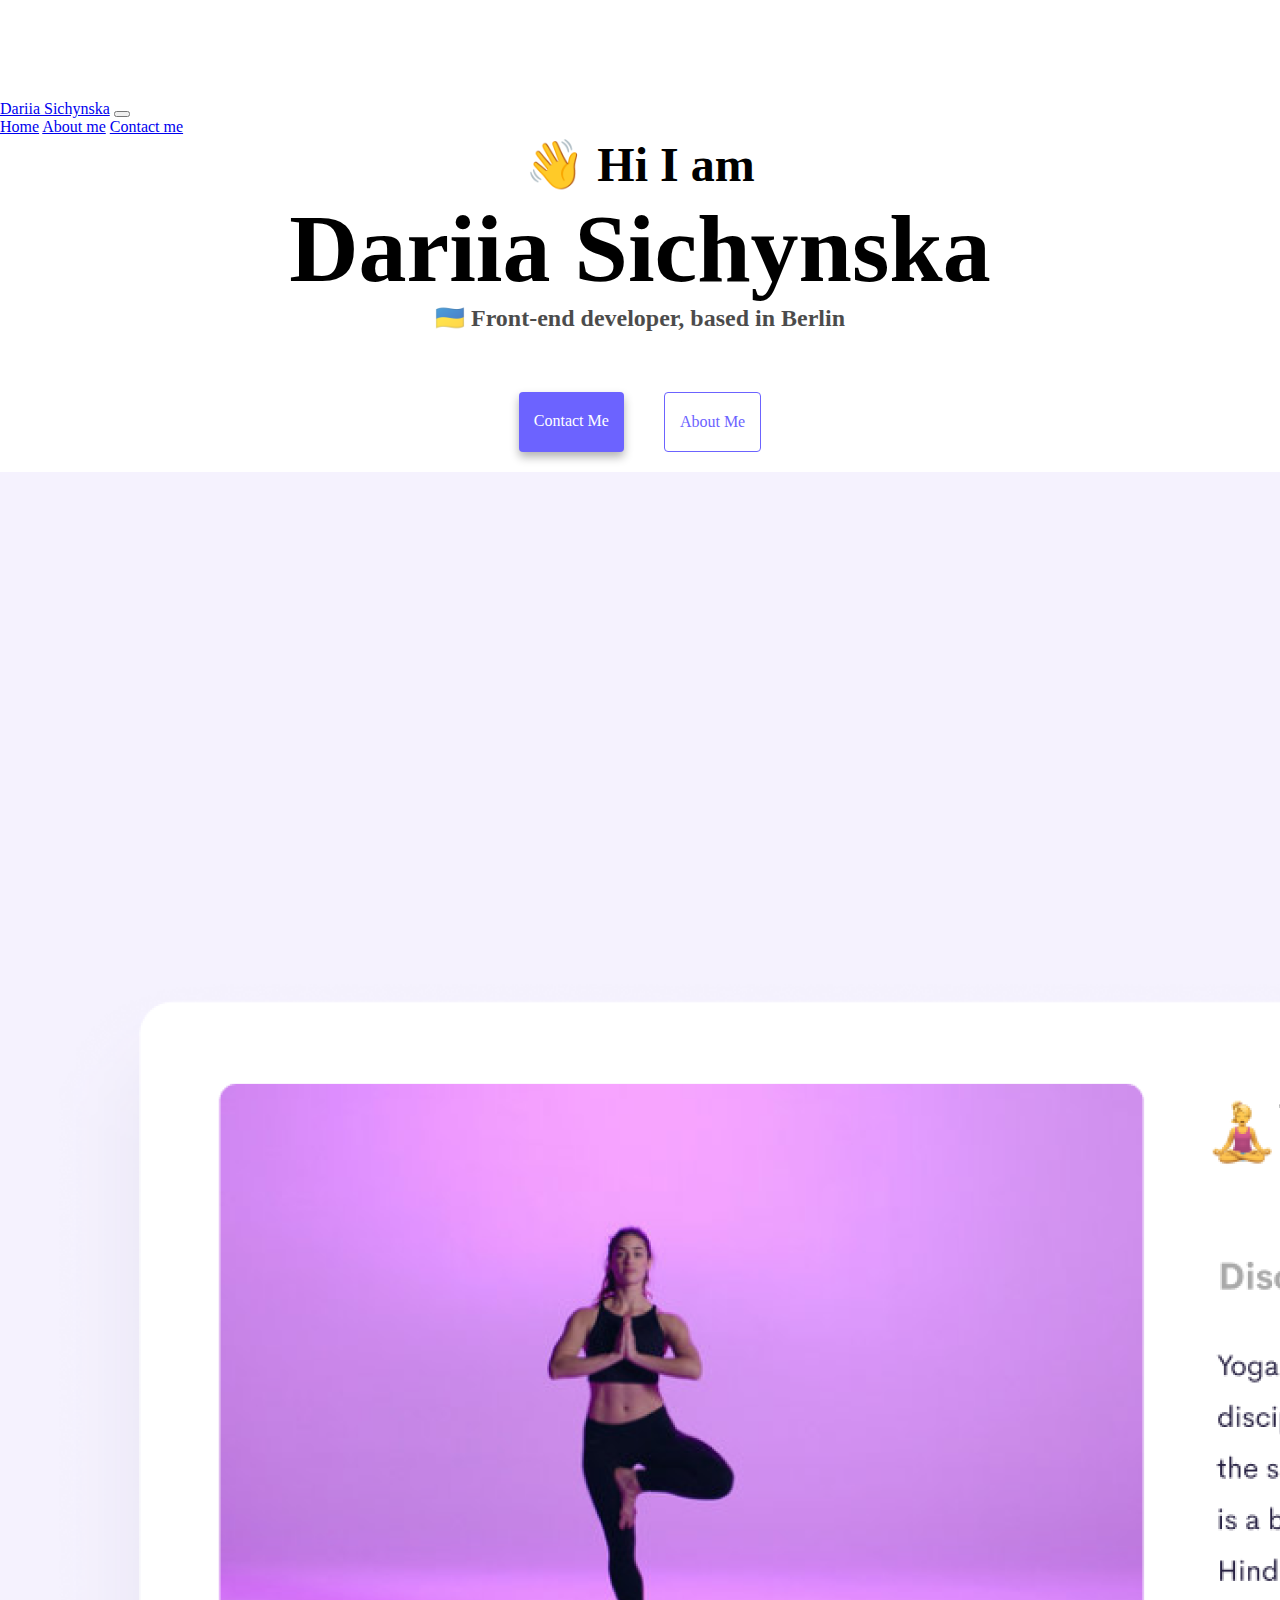
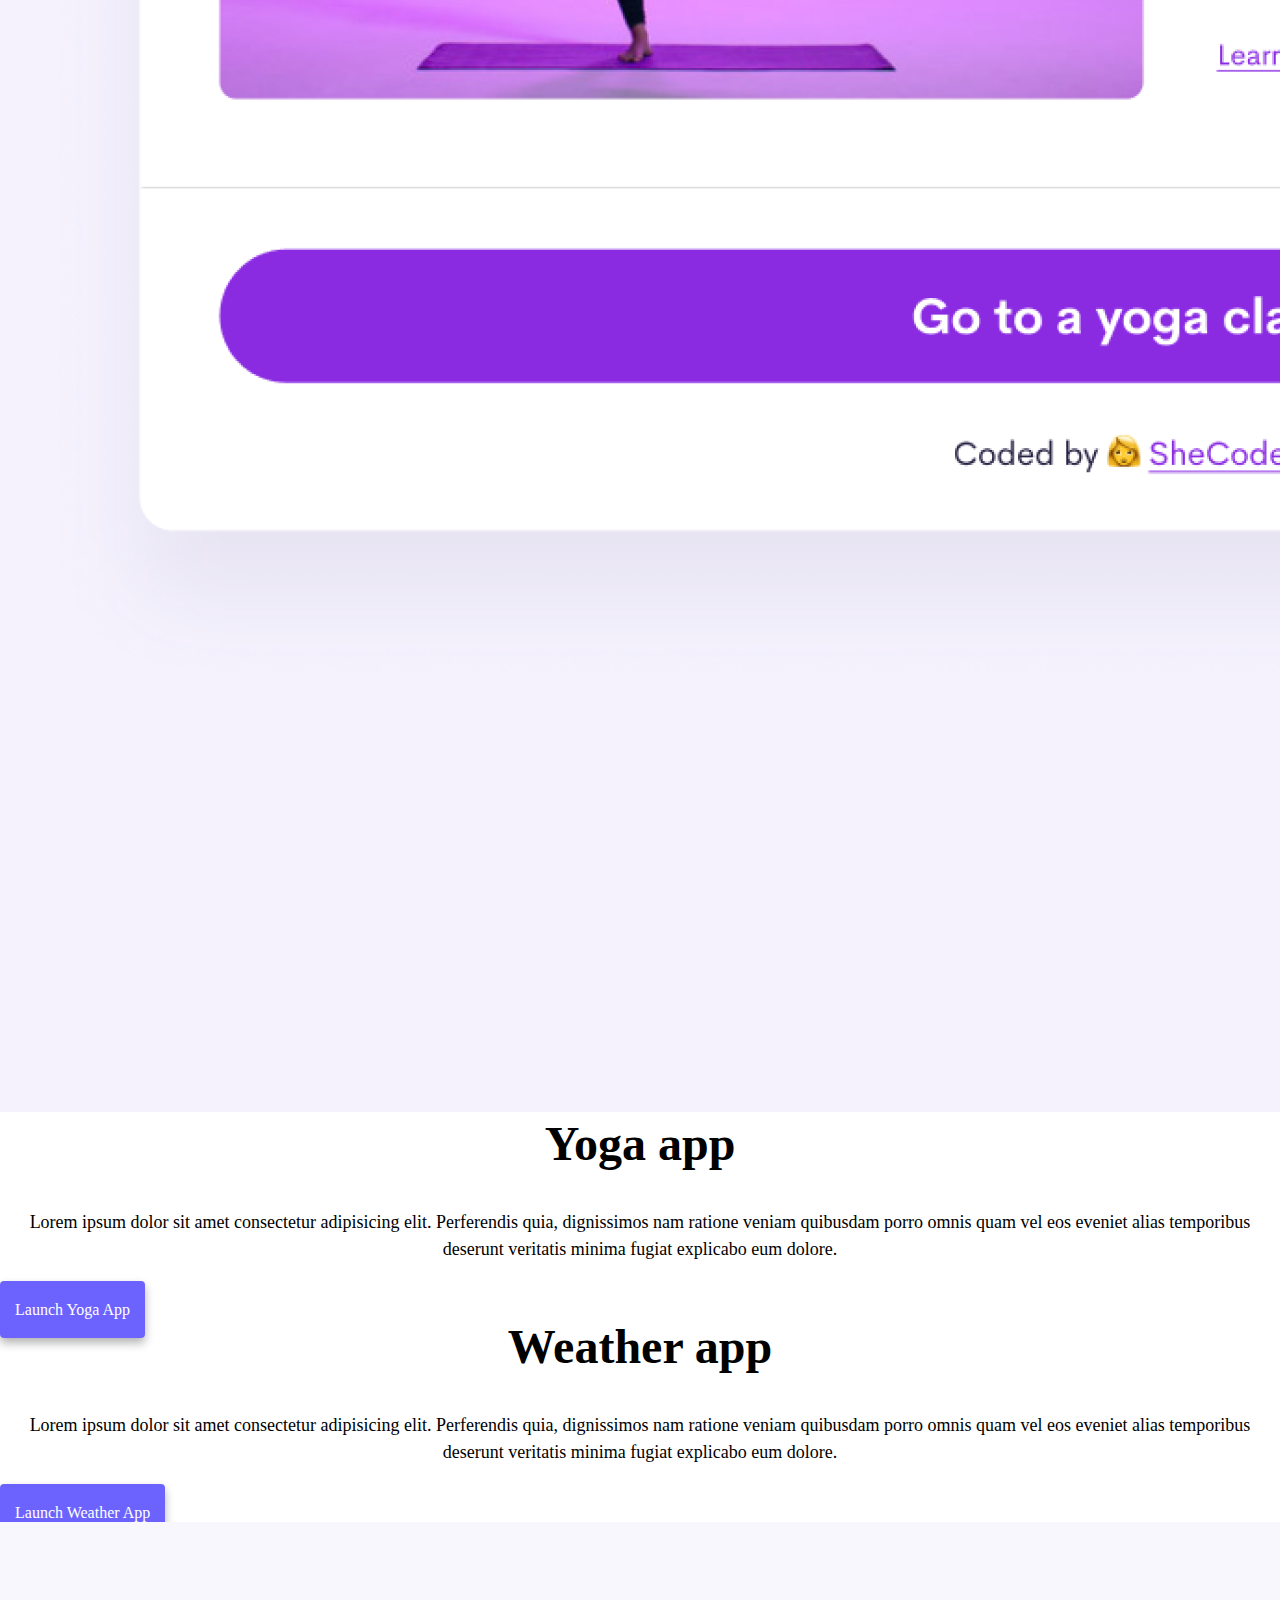
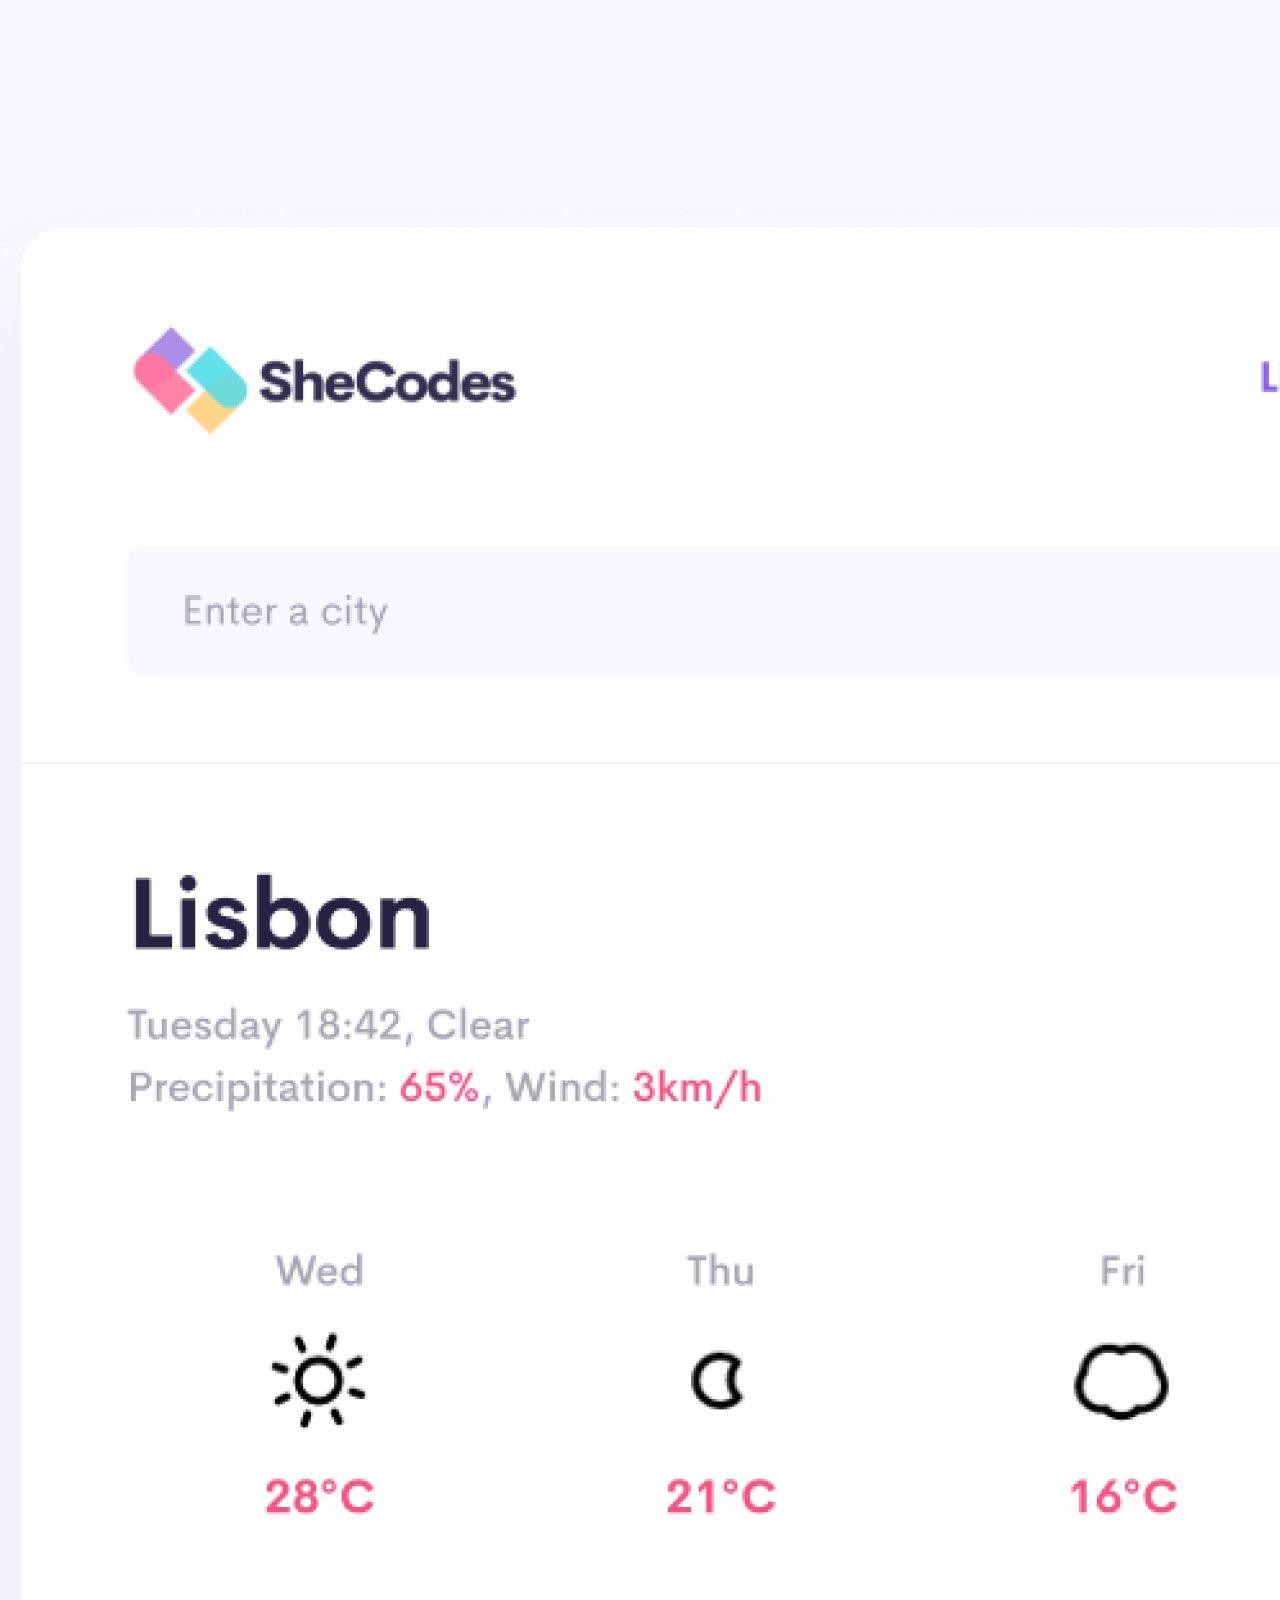
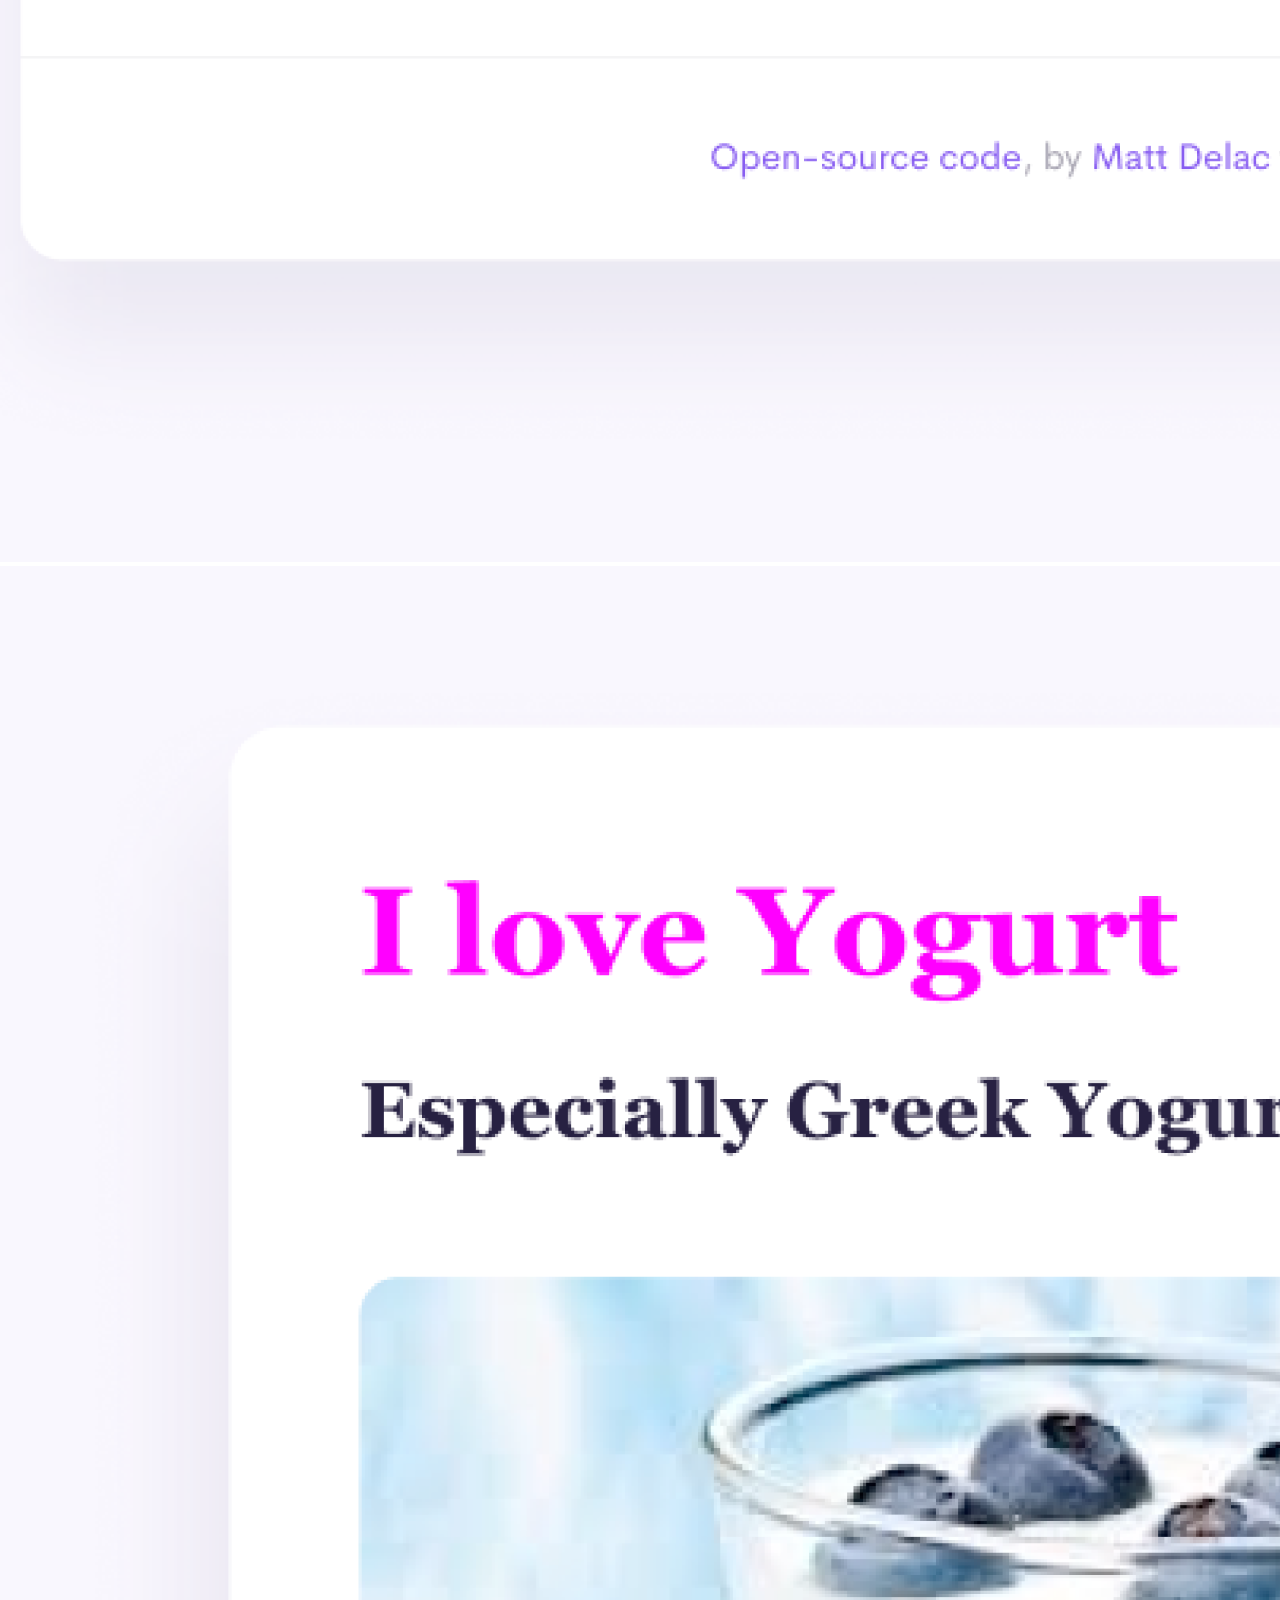
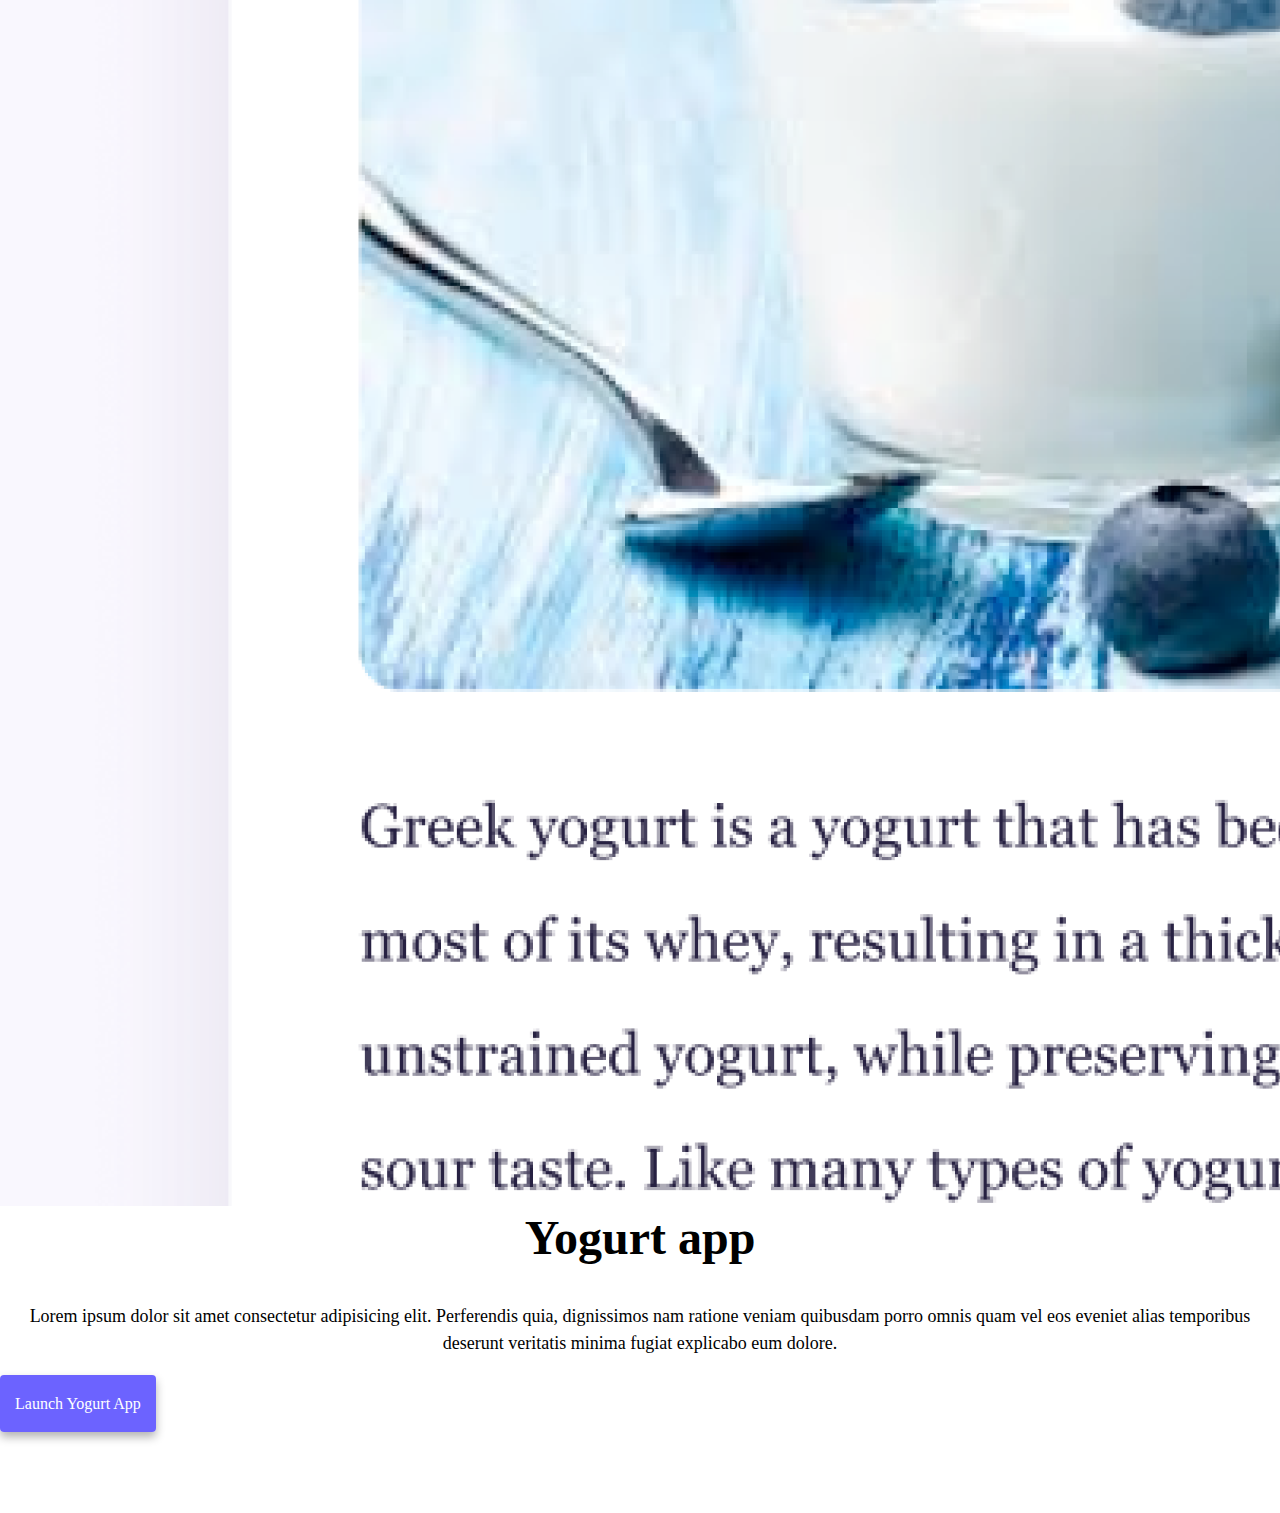
==== index.html @ b45d8cf3 "Initial commit" ====
<!DOCTYPE html>
<html lang="en">
  <head>
    <meta charset="UTF-8" />
    <meta http-equiv="X-UA-Compatible" content="IE=edge" />
    <meta name="viewport" content="width=device-width, initial-scale=1.0" />
    <link
      href="https://cdn.jsdelivr.net/npm/bootstrap@5.2.2/dist/css/bootstrap.min.css"
      rel="stylesheet"
      integrity="sha384-Zenh87qX5JnK2Jl0vWa8Ck2rdkQ2Bzep5IDxbcnCeuOxjzrPF/et3URy9Bv1WTRi"
      crossorigin="anonymous"
    />
    <script
      src="https://cdn.jsdelivr.net/npm/bootstrap@5.2.2/dist/js/bootstrap.bundle.min.js"
      integrity="sha384-OERcA2EqjJCMA+/3y+gxIOqMEjwtxJY7qPCqsdltbNJuaOe923+mo//f6V8Qbsw3"
      crossorigin="anonymous"
    ></script>

    <title>Dariia Sichynska</title>
    <link rel="stylesheet" href="style.css" />
  </head>
  <body>
    <nav class="navbar navbar-expand-lg navbar-light bg-light fixed-top">
      <div class="container">
        <a class="navbar-brand" href="index.html">Dariia Sichynska</a>
        <button
          class="navbar-toggler"
          type="button"
          data-bs-toggle="collapse"
          data-bs-target="#navbarNavAltMarkup"
          aria-controls="navbarNavAltMarkup"
          aria-expanded="false"
          aria-label="Toggle navigation"
        >
          <span class="navbar-toggler-icon"></span>
        </button>
        <div class="collapse navbar-collapse" id="navbarNavAltMarkup">
          <div class="navbar-nav">
            <a class="nav-link active" aria-current="page" href="#">Home</a>
            <a class="nav-link" href="about.html">About me</a>
            <a class="nav-link" href="about.html#contact">Contact me</a>
          </div>
        </div>
      </div>
    </nav>
    <h2>👋 Hi I am</h2>
    <h1>Dariia Sichynska</h1>
    <h3 class="text-center mt-3">🇺🇦 Front-end developer, based in Berlin</h3>
    <div class="navigation-links mb-5">
      <a href="about.html#contact" class="contact-link">Contact me</a>
      <a href="about.html" class="about-link">About me</a>
    </div>
    <div class="container">
      <div class="row">
        <div class="col-md-6">
          <img class="img-fluid rounded" src="/images/yoga.png" />
        </div>
        <div class="col-md-6">
          <h2 class="mb-3 text-start">Yoga app</h2>
          <p class="text-start">
            Lorem ipsum dolor sit amet consectetur adipisicing elit. Perferendis
            quia, dignissimos nam ratione veniam quibusdam porro omnis quam vel
            eos eveniet alias temporibus deserunt veritatis minima fugiat
            explicabo eum dolore.
          </p>
          <div class="mt-5">
            <a class="primary-link" href="#">Launch Yoga App</a>
          </div>
        </div>
      </div>
      <div class="row mt-5">
        <div class="col-md-6">
          <h2 class="mb-3 text-start">Weather app</h2>
          <p class="text-start">
            Lorem ipsum dolor sit amet consectetur adipisicing elit. Perferendis
            quia, dignissimos nam ratione veniam quibusdam porro omnis quam vel
            eos eveniet alias temporibus deserunt veritatis minima fugiat
            explicabo eum dolore.
          </p>
          <div class="mt-5 mb-5">
            <a class="primary-link" href="#">Launch Weather App</a>
          </div>
        </div>
        <div class="col-md-6">
          <img class="img-fluid rounded" src="/images/weather.png" />
        </div>
      </div>
      <div class="row">
        <div class="col-md-6">
          <img class="img-fluid rounded" src="/images/yogurt.png" />
        </div>
        <div class="col-md-6">
          <h2 class="mb-3 text-start">Yogurt app</h2>
          <p class="text-start">
            Lorem ipsum dolor sit amet consectetur adipisicing elit. Perferendis
            quia, dignissimos nam ratione veniam quibusdam porro omnis quam vel
            eos eveniet alias temporibus deserunt veritatis minima fugiat
            explicabo eum dolore.
          </p>
          <div class="mt-5">
            <a class="primary-link" href="#">Launch Yogurt App</a>
          </div>
        </div>
      </div>
    </div>
  </body>
</html>
---- style.css ----
:root {
  --primary-color: #6c63ff;
  --secondary-color: #f5f2fe;
  --box-shadow: 0 5px 10px rgba(0, 0, 0, 0.3);
}

body {
  margin: 100px auto;
  /* max-width: 800px; */
  background-color: rgb(255, 255, 255);
}

h1,
h2,
h3 {
  text-align: center;
  margin: 0;
}

h1 {
  font-size: 96px;
}

h2 {
  font-size: 48px;
}

h3 {
  font-size: 24px;
  opacity: 0.7;
}

p {
  /* background: var(--secondary-color); */
  padding: 20px;
  border-radius: 4px;
  font-size: 18px;
  line-height: 1.5;
  text-align: center;
}

.navigation-links {
  display: flex;
  margin-top: 40px;
  justify-content: center;
}

.navigation-links a {
  margin: 20px;
  border-radius: 4px;
  padding: 20px 15px;
  text-decoration: none;
  text-transform: capitalize;
}

.contact-link {
  background: var(--primary-color);
  box-shadow: var(--box-shadow);
  color: white;
}

.about-link {
  color: var(--primary-color);
  border: 1px solid var(--primary-color);
}

.primary-link {
  border-radius: 4px;
  padding: 20px 15px;
  text-decoration: none;
  text-transform: capitalize;
  background: var(--primary-color);
  box-shadow: var(--box-shadow);
  color: white;
}


.homepage-link {
  color: var(--primary-color);
  text-align: center;
  display: block;
}

.about-paragraphs {
  display: flex;
  margin: 30px 0;
}

.about-paragraphs p {
  margin: 10px;
}

.email-link {
  display: flex;
  justify-content: center;
  color: var(--primary-color);
  font-size: 28px;
  text-decoration: none;
}

.email-link:hover {
  text-decoration: underline;
}
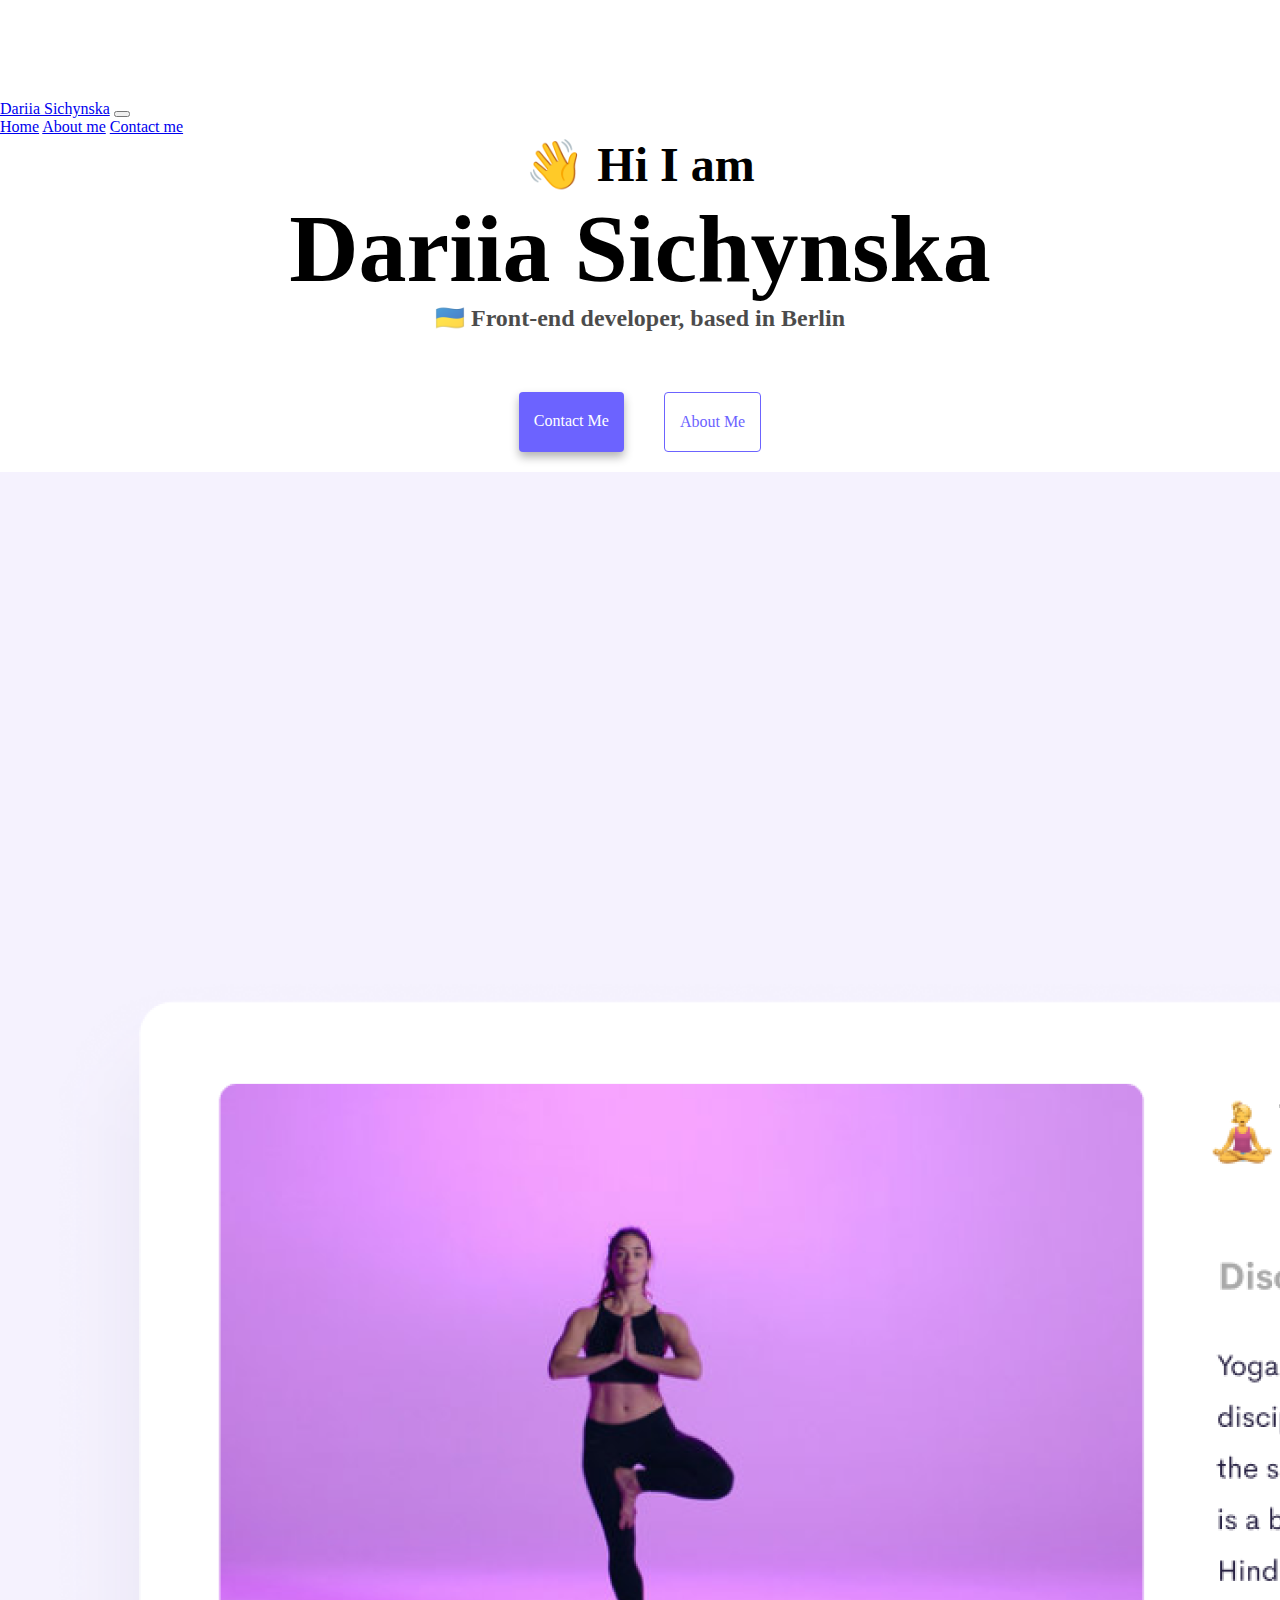
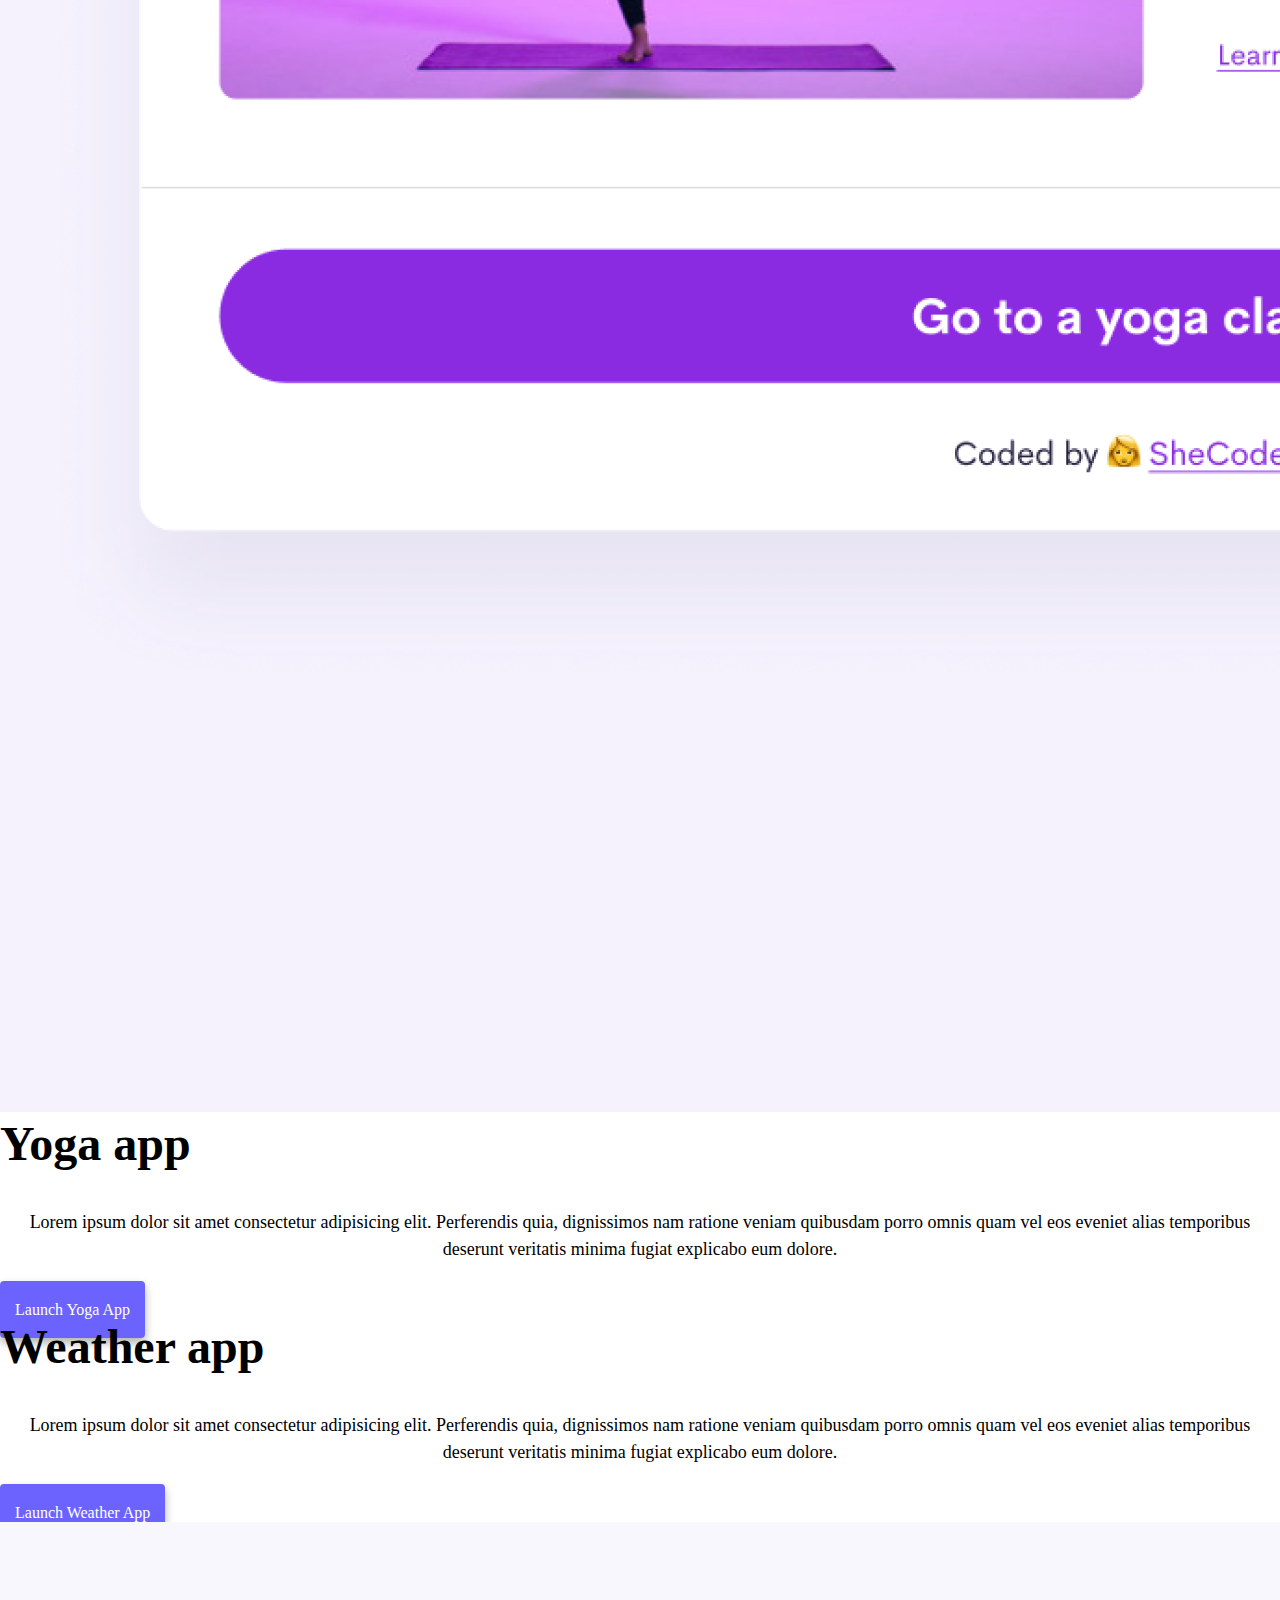
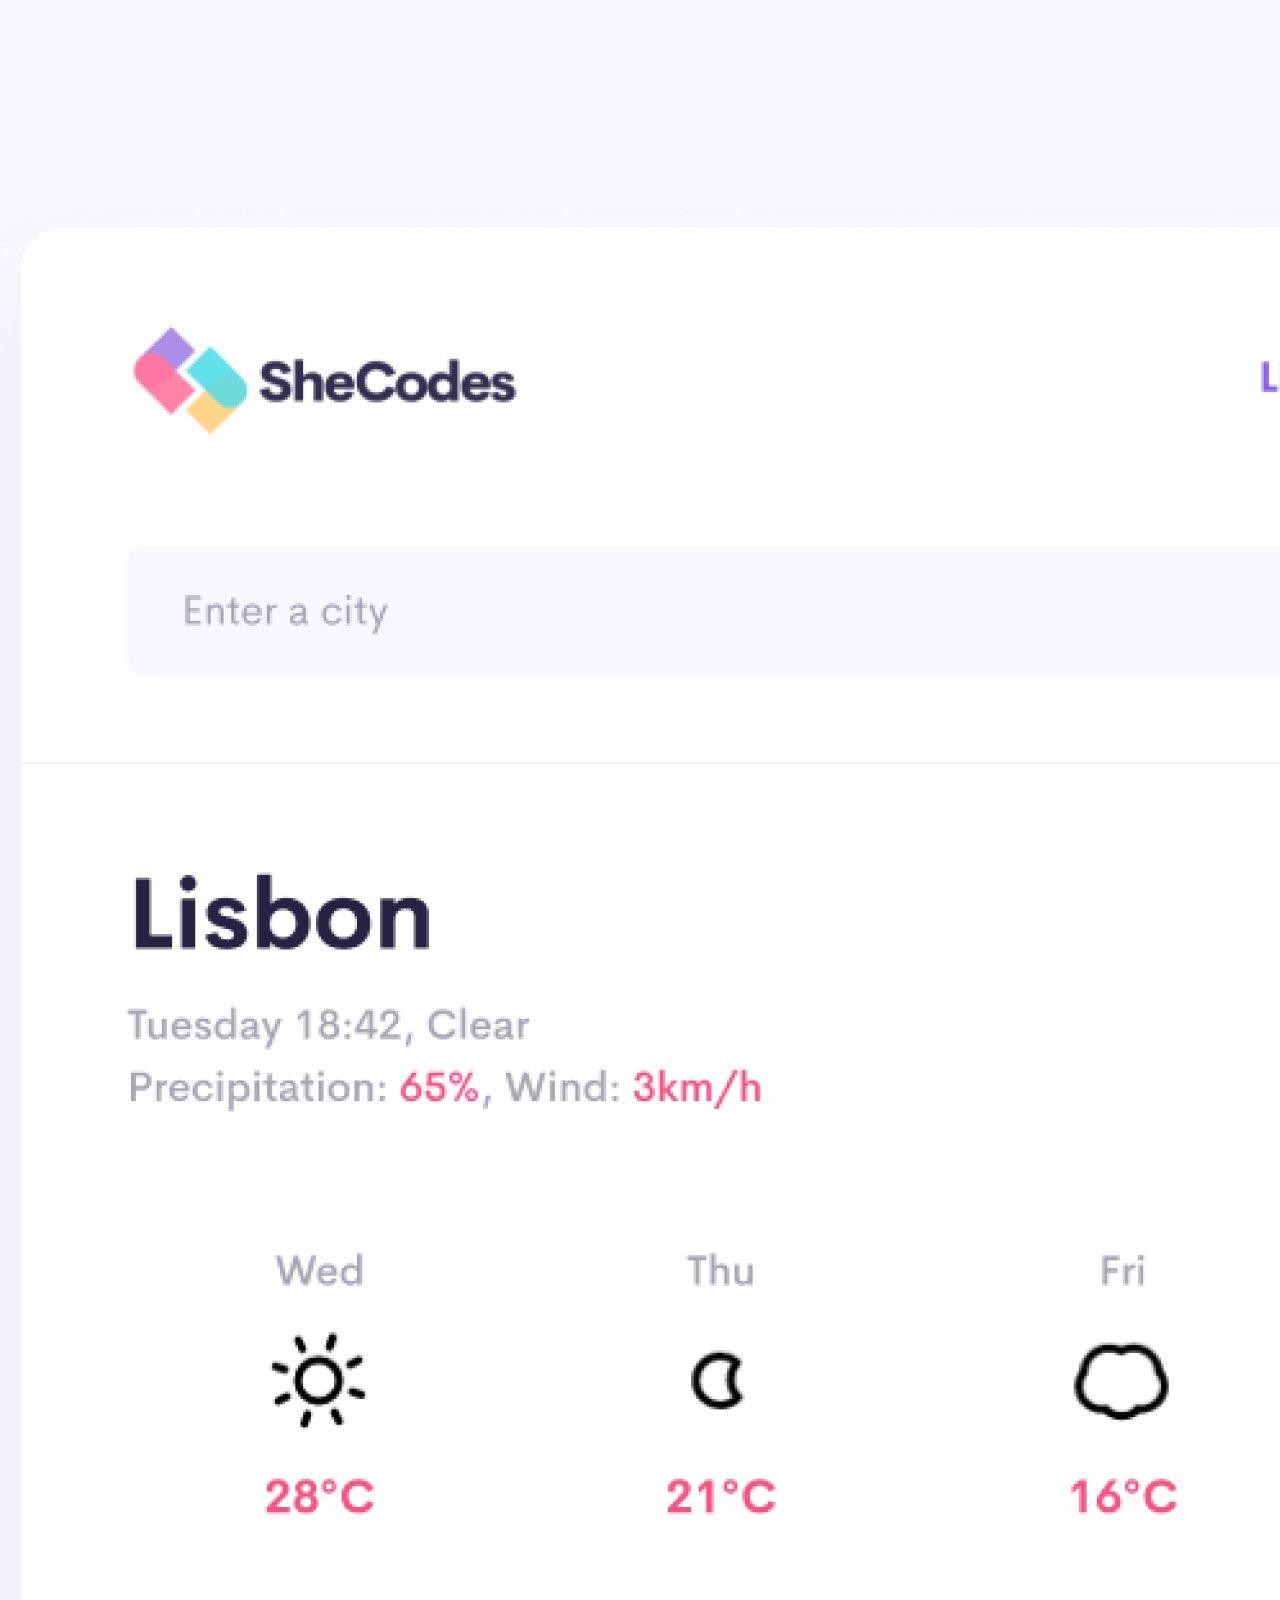
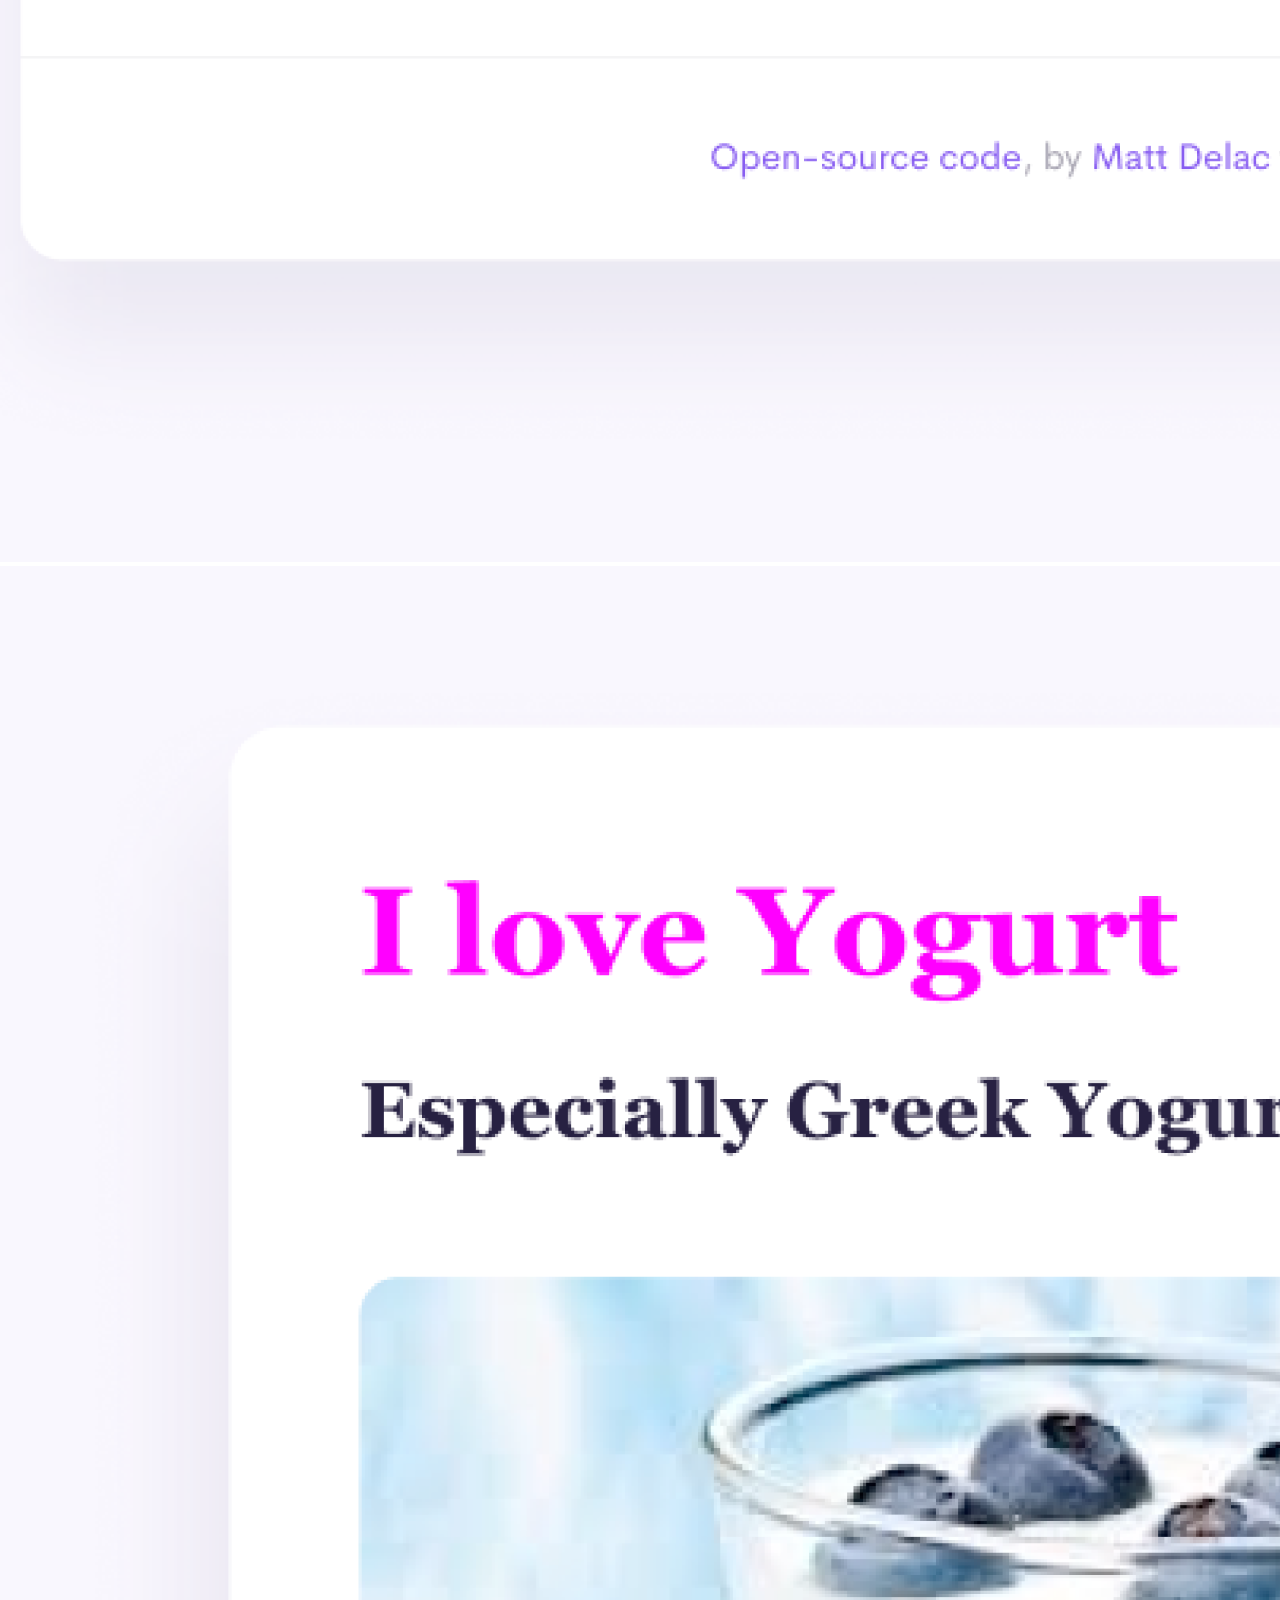
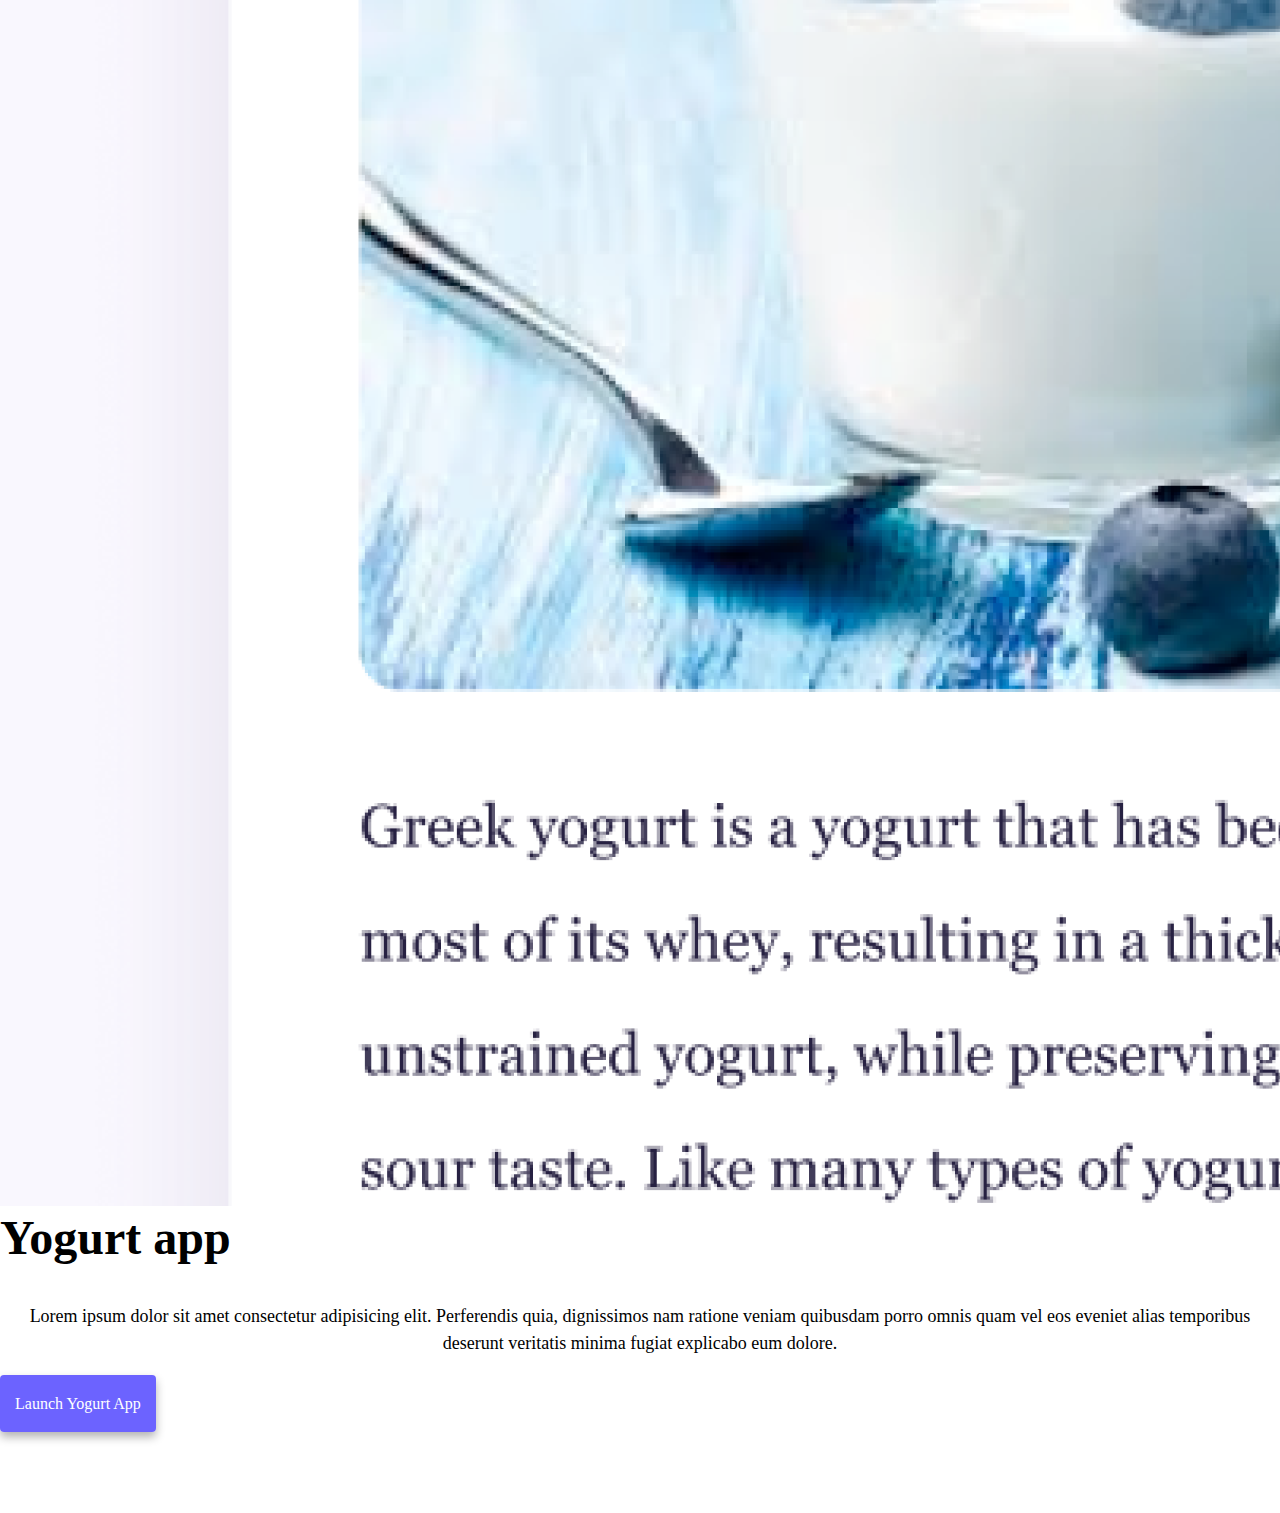
==== commit 1df6a689: "viewports sized css" ====
--- a/index.html
+++ b/index.html
@@ -16,7 +16,7 @@
       crossorigin="anonymous"
     ></script>
 
-    <title>Dariia Sichynska</title>
+    <title>Front-end developer - Dariia Sichynska</title>
     <link rel="stylesheet" href="style.css" />
   </head>
   <body>
@@ -47,58 +47,78 @@
     <h1>Dariia Sichynska</h1>
     <h3 class="text-center mt-3">🇺🇦 Front-end developer, based in Berlin</h3>
     <div class="navigation-links mb-5">
-      <a href="about.html#contact" class="contact-link">Contact me</a>
-      <a href="about.html" class="about-link">About me</a>
+      <a href="about.html#contact" class="contact-link" title="Contact page"
+        >Contact me</a
+      >
+      <a href="about.html" class="about-link" title="About me">About me</a>
     </div>
     <div class="container">
       <div class="row">
         <div class="col-md-6">
-          <img class="img-fluid rounded" src="/images/yoga.png" />
+          <img
+            class="img-fluid rounded app-logo"
+            src="/images/yoga.png"
+            alt="yoga-project image"
+          />
         </div>
         <div class="col-md-6">
-          <h2 class="mb-3 text-start">Yoga app</h2>
+          <h2 class="mb-3 app">Yoga app</h2>
           <p class="text-start">
             Lorem ipsum dolor sit amet consectetur adipisicing elit. Perferendis
             quia, dignissimos nam ratione veniam quibusdam porro omnis quam vel
             eos eveniet alias temporibus deserunt veritatis minima fugiat
             explicabo eum dolore.
           </p>
-          <div class="mt-5">
-            <a class="primary-link" href="#">Launch Yoga App</a>
+          <div class="mt-5 launching">
+            <a class="primary-link" href="#" title="Yoga-app launching"
+              >Launch Yoga App</a
+            >
           </div>
         </div>
       </div>
       <div class="row mt-5">
         <div class="col-md-6">
-          <h2 class="mb-3 text-start">Weather app</h2>
+          <h2 class="mb-3 app">Weather app</h2>
           <p class="text-start">
             Lorem ipsum dolor sit amet consectetur adipisicing elit. Perferendis
             quia, dignissimos nam ratione veniam quibusdam porro omnis quam vel
             eos eveniet alias temporibus deserunt veritatis minima fugiat
             explicabo eum dolore.
           </p>
-          <div class="mt-5 mb-5">
-            <a class="primary-link" href="#">Launch Weather App</a>
+          <div class="mt-5 mb-5 launching">
+            <a class="primary-link" href="#" title="Weather-app launching"
+              >Launch Weather App</a
+            >
           </div>
         </div>
         <div class="col-md-6">
-          <img class="img-fluid rounded" src="/images/weather.png" />
+          <img
+            class="img-fluid rounded app-logo"
+            src="/images/weather.png"
+            alt="weather-app image"
+          />
         </div>
       </div>
       <div class="row">
         <div class="col-md-6">
-          <img class="img-fluid rounded" src="/images/yogurt.png" />
+          <img
+            class="img-fluid rounded app-logo"
+            src="/images/yogurt.png"
+            alt="yogurt-project image"
+          />
         </div>
         <div class="col-md-6">
-          <h2 class="mb-3 text-start">Yogurt app</h2>
+          <h2 class="mb-3 app">Yogurt app</h2>
           <p class="text-start">
             Lorem ipsum dolor sit amet consectetur adipisicing elit. Perferendis
             quia, dignissimos nam ratione veniam quibusdam porro omnis quam vel
             eos eveniet alias temporibus deserunt veritatis minima fugiat
             explicabo eum dolore.
           </p>
-          <div class="mt-5">
-            <a class="primary-link" href="#">Launch Yogurt App</a>
+          <div class="mt-5 launching">
+            <a class="primary-link" href="#" title="Yogurt-app launching"
+              >Launch Yogurt App</a
+            >
           </div>
         </div>
       </div>
--- a/style.css
+++ b/style.css
@@ -29,7 +29,9 @@
   font-size: 24px;
   opacity: 0.7;
 }
-
+.app {
+  text-align: left;
+}
 p {
   /* background: var(--secondary-color); */
   padding: 20px;
@@ -74,7 +76,6 @@
   color: white;
 }
 
-
 .homepage-link {
   color: var(--primary-color);
   text-align: center;
@@ -101,3 +102,19 @@
 .email-link:hover {
   text-decoration: underline;
 }
+
+@media (max-width: 575.98px) {
+  h1 {
+    font-size: 60px;
+  }
+  .app {
+    text-align: center;
+  }
+  .launching {
+    display: flex;
+    justify-content: center;
+  }
+  .app-logo {
+    display: none;
+  }
+}
